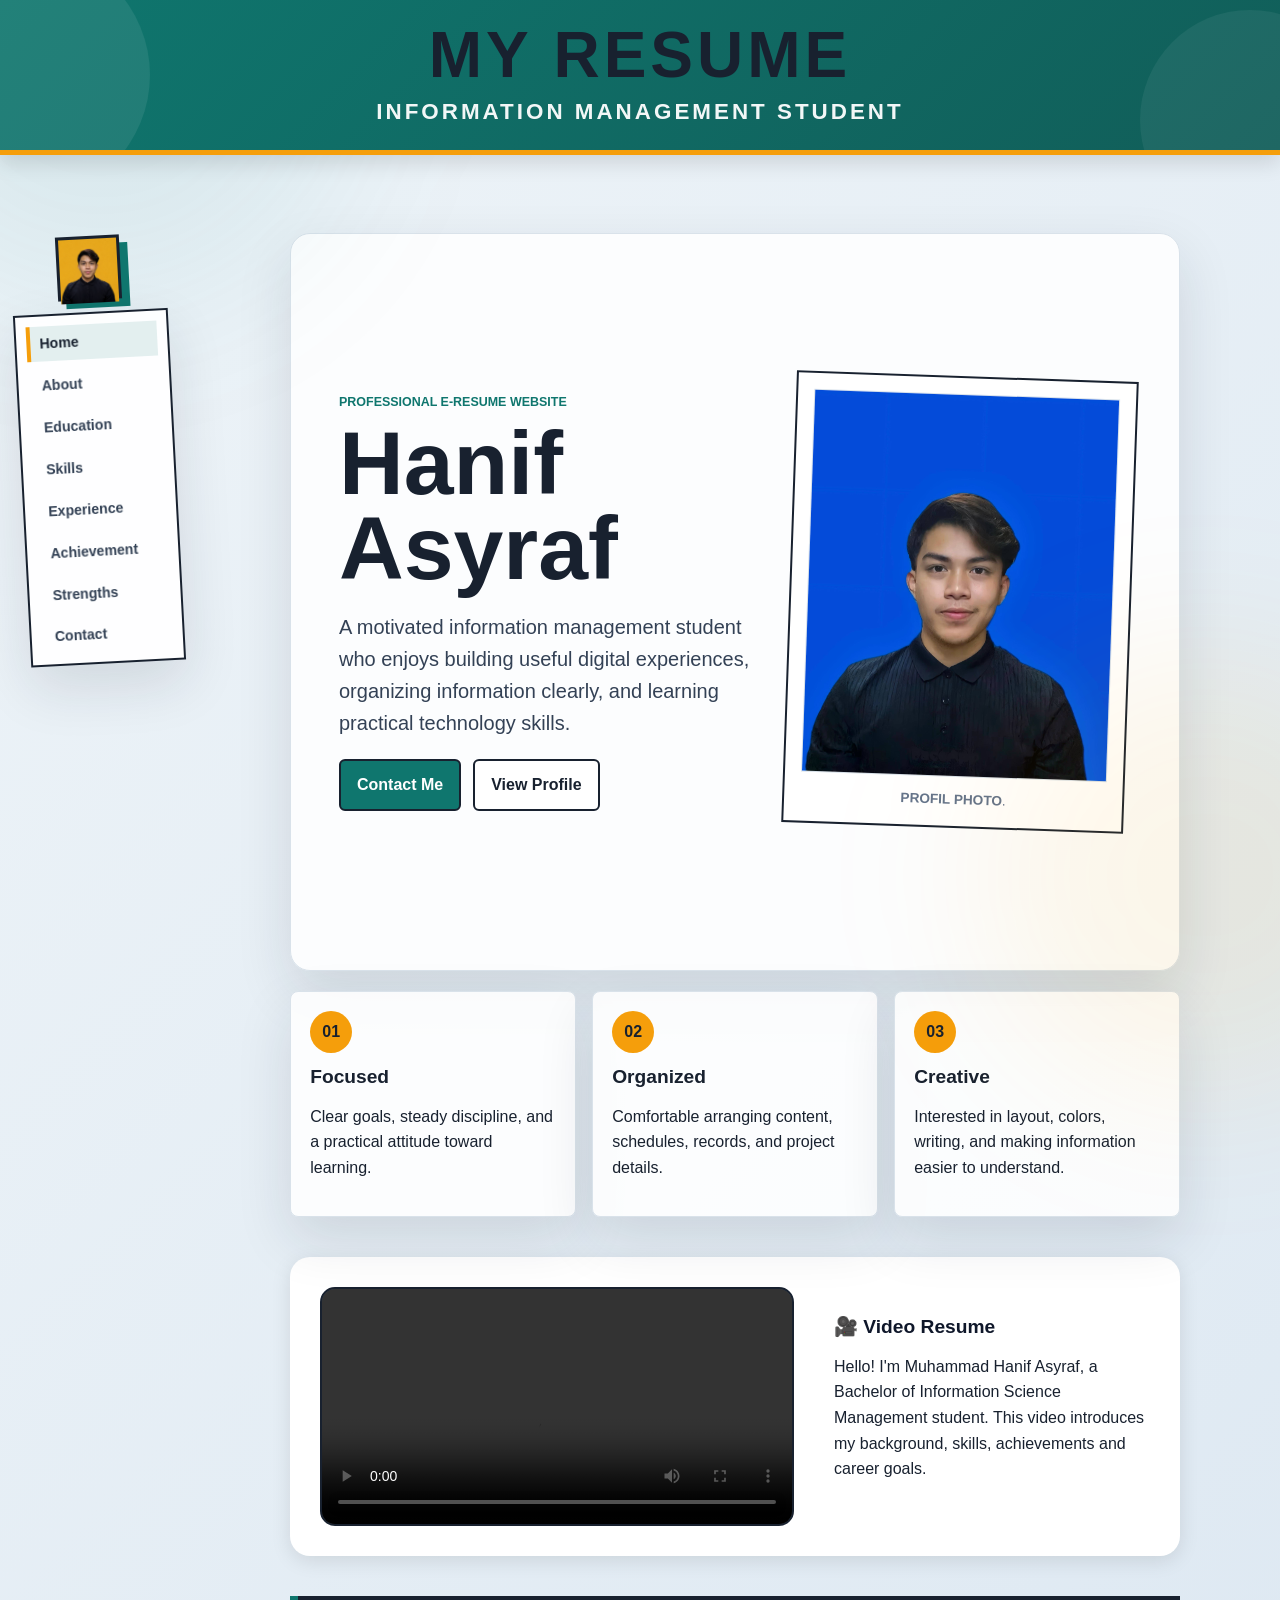
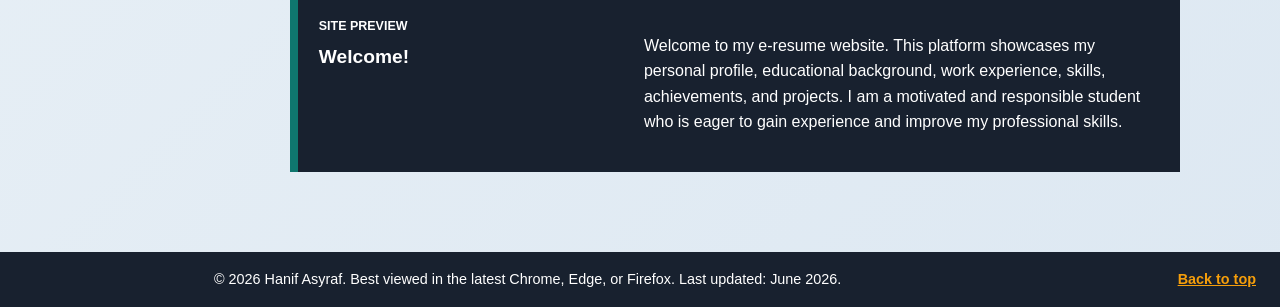
==== index.html @ 0a4d9438 "Add files via upload" ====
<!DOCTYPE html>
<html lang="en">
  <header class="resume-header">
    <h1>MY RESUME</h1>
    <p>INFORMATION MANAGEMENT STUDENT</p>
  </header>
<head>
  <meta charset="UTF-8">
  <meta name="viewport" content="width=device-width, initial-scale=1.0">
  <meta name="description" content="Professional e-resume website for a university web design assignment.">
  <meta name="keywords" content="e-resume, portfolio, student, web design, resume">
  <meta name="author" content="Your Name">
  <title>Home | Professional E-Resume</title>
  <link rel="stylesheet" href="css/style.css">
  <script defer src="js/script.js"></script>
</head>
<body>
  <a class="skip-link" href="#main">Skip to content</a>
  <aside class="side-map" aria-label="Site map">
    <a class="brand-mark" href="student.html"
     aria-label="Open student details">
    <img src="assets/images/profil2.jpg" alt=""></a>
    <nav>
      <a class="active" href="index.html">Home</a>
      <a href="about.html">About</a>
      <a href="education.html">Education</a>
      <a href="skills.html">Skills</a>
      <a href="experience.html">Experience</a>
      <a href="achievement.html">Achievement</a>
      <a href="strengths.html">Strengths</a>
      <a href="contact.html">Contact</a>
    </nav>
  </aside>

  <main id="main" class="page-shell">
    <header class="hero panel-split">
      <section class="hero-copy">
        <p class="eyebrow">Professional e-resume website</p>
        <h1>Hanif Asyraf</h1>
        <p class="lead">A motivated information management student who enjoys building useful digital experiences, organizing information clearly, and learning practical technology skills.</p>
        <div class="hero-actions">
          <a class="button primary" href="contact.html">Contact Me</a>
          <a class="button ghost" href="about.html">View Profile</a>
        </div>
      </section>
      <figure class="photo-stage">
        <img src="assets/images/profil.jpg" alt="Portrait placeholder for your photo">
       <center><figcaption><strong>PROFIL PHOTO</strong>.</figcaption></center>
      </figure>
    </header>

    <section class="quick-grid" aria-label="Resume highlights">
      <article>
        <span>01</span>
        <h2>Focused</h2>
        <p>Clear goals, steady discipline, and a practical attitude toward learning.</p>
      </article>
      <article>
        <span>02</span>
        <h2>Organized</h2>
        <p>Comfortable arranging content, schedules, records, and project details.</p>
      </article>
      <article>
        <span>03</span>
        <h2>Creative</h2>
        <p>Interested in layout, colors, writing, and making information easier to understand.</p>
      </article>
    </section>

    <section class="resume-showcase">

    <div class="video-box">
        <video controls>
            <source src="assets/media/hanifresume.mp4" type="video/mp4">
        </video>
    </div>

    <div class="info-box">
        <h2>🎥 Video Resume</h2>
        <p>
            Hello! I'm Muhammad Hanif Asyraf, a Bachelor of Information Science
            Management student. This video introduces my background, skills,
            achievements and career goals.
        </p>
    </div>

</section>

    <section class="content-band">
      <div>
        <p class="section-kicker">Site Preview</p>
        <h2>Welcome!</h2>
      </div>
      <p>Welcome to my e-resume website. This platform showcases my personal profile, educational background, work experience, skills, achievements, and projects. I am a motivated and responsible student who is eager to gain experience and improve my professional skills.</p>
    </section>
  </main>

  <footer class="site-footer">
    <p>&copy; 2026 Hanif Asyraf. Best viewed in the latest Chrome, Edge, or Firefox. Last updated: June 2026.</p>
    <a href="#main">Back to top</a>
  </footer>
</body>
</html>
---- css/style.css ----
:root {
  --teal: #0f766e;
  --amber: #f59e0b;
  --slate: #334155;
  --paper: #f8fafc;
  --ink: #18212f;
  --muted: #64748b;
  --line: #d9e2ea;
  --white: #ffffff;
  --shadow: 0 22px 55px rgba(24, 33, 47, 0.12);
}


.resume-header {
  background: linear-gradient(135deg, #0f766e, #115e59);
  color: white;
  text-align: center;
  padding: 25px 20px 20px;
  margin-bottom: 30px;
  border-bottom: 5px solid #f59e0b;
  box-shadow: 0 8px 20px rgba(0,0,0,0.12);
  position: relative;
  overflow: hidden;
}

.resume-header h1 {
  font-size: 4rem;
  margin: 0;
  letter-spacing: 4px;
  font-weight: 900;
  text-transform: uppercase;
}

.resume-header p {
  margin-top: 8px;
  margin-bottom: 0;
  font-size: 1.4rem;
  letter-spacing: 3px;
  font-weight: 600;
  color: rgba(255,255,255,0.95);
}

.resume-header::before {
  content: "";
  position: absolute;
  top: -50px;
  left: -100px;

  width: 250px;
  height: 250px;

  background: rgba(255,255,255,0.08);
  border-radius: 50%;
}

.resume-header::after {
  content: "";
  position: absolute;
  bottom: -80px;
  right: -80px;

  width: 220px;
  height: 220px;

  background: rgba(255,255,255,0.06);
  border-radius: 50%;
} 

* {
  box-sizing: border-box;
}

html {
  scroll-behavior: smooth;
}

body {
  margin: 0;
  background:
    linear-gradient(135deg, rgba(15, 118, 110, 0.10), transparent 34%),
    linear-gradient(315deg, rgba(245, 158, 11, 0.13), transparent 34%),
    var(--paper);
  color: var(--ink);
  font-family: Poppins, Roboto, Arial, sans-serif;
  line-height: 1.6;
}

body{
    background: linear-gradient(135deg,#EEF4F8,#DDE8F2);
}

.hero{
    background:#ffffff;
    border-radius:20px;
    box-shadow:0 20px 60px rgba(0,0,0,.08);
}

body::before{
    content:"";
    position:fixed;
    top:-200px;
    left:-150px;
    width:500px;
    height:500px;
    border-radius:50%;
    background:rgba(0,128,128,.08);
    filter:blur(80px);
}

body::after{
    content:"";
    position:fixed;
    bottom:-200px;
    right:-150px;
    width:450px;
    height:450px;
    border-radius:50%;
    background:rgba(255,166,0,.08);
    filter:blur(80px);
}

a {
  color: inherit;
}

img,
video {
  max-width: 100%;
  display: block;
}

.skip-link {
  position: absolute;
  left: 1rem;
  top: -4rem;
  z-index: 30;
  background: var(--ink);
  color: var(--white);
  padding: 0.65rem 1rem;
  border-radius: 6px;
}

.skip-link:focus {
  top: 1rem;
}

.side-map {
  position: fixed;
  left: 1.25rem;
  top: 50%;
  z-index: 20;
  width: 155px;
  transform: translateY(-50%) rotate(-3deg);
  transform-origin: center;
}

.brand-mark {
  display: grid;
  width: 64px;
  height: 64px;
  margin: 0 auto 0.75rem;
  place-items: center;
  border: 3px solid var(--ink);
  background: var(--amber);
  color: var(--ink);
  font-weight: 800;
  text-decoration: none;
  box-shadow: 8px 8px 0 var(--teal);
}

.side-map nav {
  display: grid;
  gap: 0.45rem;
  padding: 0.65rem;
  border: 2px solid var(--ink);
  background: rgba(255, 255, 255, 0.92);
  box-shadow: var(--shadow);
  backdrop-filter: blur(8px);
}

.side-map a:not(.brand-mark) {
  padding: 0.38rem 0.55rem;
  border-left: 4px solid transparent;
  color: var(--slate);
  font-family: Roboto, Arial, sans-serif;
  font-size: 0.88rem;
  font-weight: 700;
  text-decoration: none;
}

.side-map a:not(.brand-mark):hover,
.side-map a.active {
  border-left-color: var(--amber);
  background: rgba(15, 118, 110, 0.11);
  color: var(--ink);
}

.resume-showcase{
    display:flex;
    align-items:center;
    gap:40px;
    max-width:1000px;
    margin:40px auto;
    padding:30px;
    background:white;
    border-radius:20px;
    box-shadow:0 5px 20px rgba(0,0,0,0.1);
}

.video-box{
    flex:1.5;
}

.video-box video{
    width:100%;
    border-radius:15px;
}

.info-box{
    flex:1;
}

.info-box h2{
    color:#0f172a;
    margin-bottom:15px;
}

.btn{
    display:inline-block;
    margin-top:15px;
    background:#d4a017;
    color:white;
    padding:10px 20px;
    border-radius:8px;
    text-decoration:none;
}

.page-shell {
  width: min(1080px, calc(100% - 2rem));
  margin: 0 auto;
  padding: 3rem 0 5rem 190px;
}

.hero,
.page-header,
.story-card,
.image-note,
.quick-grid article,
.timeline article,
.skill-grid article,
.experience-board article,
.hobby-grid article,
.audio-box,
.media-panel,
.contact-card,
.contact-form,
.student-card {
  border: 1px solid var(--line);
  background: rgba(255, 255, 255, 0.88);
  box-shadow: var(--shadow);
}

.hero {
  min-height: 82vh;
  align-items: center;
}

.panel-split {
  display: grid;
  grid-template-columns: 1.1fr 0.9fr;
  gap: 2rem;
  padding: clamp(1.25rem, 4vw, 3rem);
}

.eyebrow,
.section-kicker,
.tag {
  margin: 0 0 0.5rem;
  color: var(--teal);
  font-size: 0.78rem;
  font-weight: 800;
  letter-spacing: 0;
  text-transform: uppercase;
}

h1,
h2,
h3,
p {
  overflow-wrap: anywhere;
}

h1 {
  margin: 0;
  color: var(--ink);
  font-family: Arial, Poppins, sans-serif;
  font-size: clamp(2.8rem, 8vw, 5.6rem);
  line-height: 0.95;
}

h2 {
  margin: 0 0 0.5rem;
  color: var(--ink);
  font-size: 1.2rem;
  line-height: 1.2;
}

.lead {
  max-width: 720px;
  color: var(--slate);
  font-size: clamp(1rem, 2vw, 1.25rem);
}

.hero-actions,
.skill-controls {
  display: flex;
  flex-wrap: wrap;
  gap: 0.75rem;
  margin-top: 1.25rem;
}

.button,
.filter-button {
  min-height: 42px;
  border: 2px solid var(--ink);
  border-radius: 6px;
  padding: 0.7rem 1rem;
  font-weight: 800;
  text-decoration: none;
  cursor: pointer;
}

.button.primary,
.filter-button.active {
  background: var(--teal);
  color: var(--white);
}

.button.ghost,
.filter-button {
  background: var(--white);
  color: var(--ink);
}

.photo-stage {
  margin: 0;
  padding: 1rem;
  border: 2px solid var(--ink);
  background: var(--white);
  transform: rotate(2deg);
}

.photo-stage img {
  width: 100%;
  aspect-ratio: 4 / 5;
  object-fit: cover;
  border: 1px solid var(--line);
}

.photo-stage figcaption,
.image-note figcaption {
  margin-top: 0.75rem;
  color: var(--muted);
  font-size: 0.85rem;
}

.quick-grid,
.experience-board,
.hobby-grid,
.skill-grid {
  display: grid;
  grid-template-columns: repeat(3, 1fr);
  gap: 1rem;
  margin-top: 1.25rem;
}

.quick-grid article,
.skill-grid article,
.experience-board article,
.hobby-grid article {
  padding: 1.2rem;
  border-radius: 8px;
}

.quick-grid span,
.strength-list span {
  display: inline-grid;
  width: 42px;
  height: 42px;
  margin-bottom: 0.75rem;
  place-items: center;
  border-radius: 50%;
  background: var(--amber);
  color: var(--ink);
  font-weight: 900;
}

.content-band,
.fact-strip {
  display: grid;
  grid-template-columns: 0.75fr 1.25fr;
  gap: 1rem;
  margin-top: 1.25rem;
  padding: 1.3rem;
  border-left: 8px solid var(--teal);
  background: var(--ink);
  color: var(--white);
}

.content-band h2,
.content-band p,
.fact-strip strong,
.fact-strip span {
  color: var(--white);
}

.page-header {
  padding: clamp(1.25rem, 3vw, 2.4rem);
  border-left: 10px solid var(--amber);
}

.two-column,
.contact-layout {
  display: grid;
  grid-template-columns: 1fr 0.85fr;
  gap: 1rem;
  margin-top: 1.25rem;
}

.story-card,
.image-note,
.audio-box,
.media-panel,
.contact-card,
.contact-form {
  padding: 1.25rem;
  border-radius: 8px;
}

.image-note {
  margin: 0;
}

.fact-strip {
  grid-template-columns: repeat(4, 1fr);
}

.fact-strip div {
  display: grid;
  gap: 0.25rem;
}

.timeline {
  display: grid;
  gap: 1rem;
  margin-top: 1.25rem;
}

.timeline article {
  position: relative;
  padding: 1.25rem 1.25rem 1.25rem 2rem;
  border-radius: 8px;
}

.timeline article::before {
  content: "";
  position: absolute;
  left: 0.75rem;
  top: 1.45rem;
  bottom: 1.45rem;
  width: 5px;
  background: var(--teal);
}

time {
  color: var(--amber);
  font-weight: 900;
}

.table-section {
  margin-top: 1.25rem;
  overflow-x: auto;
}

table {
  width: 100%;
  border-collapse: collapse;
  background: var(--white);
}

caption {
  padding: 0.75rem;
  color: var(--slate);
  text-align: left;
}

th,
td {
  border: 1px solid var(--line);
  padding: 0.85rem;
  text-align: left;
}

th {
  background: var(--slate);
  color: var(--white);
}

.meter {
  height: 12px;
  margin: 0.8rem 0;
  overflow: hidden;
  border-radius: 999px;
  background: #e2e8f0;
}

.meter span {
  display: block;
  height: 100%;
  border-radius: inherit;
  background: linear-gradient(90deg, var(--teal), var(--amber));
}

.media-panel {
  display: grid;
  grid-template-columns: 0.75fr 1.25fr;
  gap: 1rem;
  align-items: center;
  margin-top: 1.25rem;
}

video {
  width: 100%;
  border: 2px solid var(--ink);
  background: var(--slate);
}

.hobby-grid article img {
  width: 100%;
  height: 150px;
  margin-bottom: 1rem;
  object-fit: cover;
  border-radius: 6px;
}

.audio-box {
  margin-top: 1.25rem;
}

audio {
  width: 100%;
}

.strength-list {
  display: grid;
  grid-template-columns: repeat(2, 1fr);
  gap: 1rem;
  margin-top: 1.25rem;
}

.strength-img {
  width: 50px;
}

.strength-list article {
  display: grid;
  grid-template-columns: auto 1fr;
  gap: 1rem;
  padding: 1.25rem;
  border: 1px solid var(--line);
  border-radius: 8px;
  background: var(--white);
}

.contact-form {
  display: grid;
  gap: 0.65rem;
}

label {
  color: var(--slate);
  font-weight: 800;
}

input,
textarea {
  width: 100%;
  border: 1px solid var(--line);
  border-radius: 6px;
  padding: 0.8rem;
  font: inherit;
}

input:focus,
textarea:focus {
  outline: 3px solid rgba(245, 158, 11, 0.35);
  border-color: var(--amber);
}

.form-status {
  margin: 0;
  color: var(--teal);
  font-weight: 800;
}

.site-footer {
  display: flex;
  justify-content: space-between;
  gap: 1rem;
  padding: 1rem 1.5rem 1rem calc(190px + 1.5rem);
  background: var(--ink);
  color: var(--white);
  font-family: Roboto, Arial, sans-serif;
  font-size: 0.9rem;
}

.site-footer p {
  margin: 0;
}

.site-footer a {
  color: var(--amber);
  font-weight: 800;
}

.student-page {
  min-height: 100vh;
  display: grid;
  place-items: center;
  padding: 1rem;
}

.student-card {
  width: min(780px, 100%);
  padding: 1.5rem;
  border-radius: 8px;
}

.student-card h1 {
  margin: 1rem 0;
  font-size: clamp(2rem, 6vw, 3.4rem);
}

.student-card img {
  width: 150px;
  aspect-ratio: 1;
  object-fit: cover;
  border: 2px solid var(--ink);
}

dl {
  display: grid;
  grid-template-columns: 180px 1fr;
  gap: 0;
  margin: 1rem 0 0;
  border: 1px solid var(--line);
}

dt,
dd {
  margin: 0;
  padding: 0.65rem;
  border-bottom: 1px solid var(--line);
}

dt {
  background: rgba(15, 118, 110, 0.10);
  font-weight: 900;
}

@media (max-width: 900px) {
  .side-map {
    position: sticky;
    top: 0;
    width: 100%;
    transform: none;
    background: var(--paper);
    padding: 0.5rem;
  }

  .brand-mark {
    display: none;
  }

  .side-map nav {
    display: flex;
    gap: 0.25rem;
    overflow-x: auto;
  }

  .side-map a:not(.brand-mark) {
    white-space: nowrap;
  }

  .page-shell {
    width: min(100% - 1rem, 1080px);
    padding: 1rem 0 4rem;
  }

  .site-footer {
    padding: 1rem;
  }
}

@media (max-width: 760px) {
  .panel-split,
  .two-column,
  .contact-layout,
  .content-band,
  .media-panel,
  .fact-strip,
  .strength-list,
  .quick-grid,
  .experience-board,
  .hobby-grid,
  .skill-grid {
    grid-template-columns: 1fr;
  }

  .hero {
    min-height: auto;
  }

  .photo-stage {
    transform: none;
  }

  .site-footer {
    display: grid;
  }

  dl {
    grid-template-columns: 1fr;
  }
}

.skill-grid article {
  opacity: 0;
  transform: translateY(30px);
  animation: fadeUp 0.8s ease forwards;
  transition: all 0.3s ease;
}

/* Skill cards appear one by one */
.skill-grid article:nth-child(1) {
  animation-delay: 0.1s;
}

.skill-grid article:nth-child(2) {
  animation-delay: 0.2s;
}

.skill-grid article:nth-child(3) {
  animation-delay: 0.3s;
}

.skill-grid article:nth-child(4) {
  animation-delay: 0.4s;
}

.skill-grid article:nth-child(5) {
  animation-delay: 0.5s;
}

.skill-grid article:nth-child(6) {
  animation-delay: 0.6s;
}

.skill-grid article:hover {
  transform: translateY(-10px) scale(1.02);
  box-shadow: 0 20px 40px rgba(0, 0, 0, 0.15);
}

.filter-button {
  transition: all 0.3s ease;
}

.filter-button:hover {
  transform: translateY(-3px);
  box-shadow: 0 8px 20px rgba(15, 118, 110, 0.25);
}


.meter {
  position: relative;
}

.meter span {
  animation: growBar 2s ease-out;
}

@keyframes fadeUp {
  from {
    opacity: 0;
    transform: translateY(30px);
  }

  to {
    opacity: 1;
    transform: translateY(0);
  }
}

@keyframes growBar {
  from {
    width: 0;
  }
}

.page-header {
  animation: fadeInDown 1s ease;
}

.strength-list article {
  opacity: 0;
  transform: translateY(30px);
  animation: fadeUpStrength 0.8s ease forwards;
  transition: all 0.3s ease;
}

.strength-list article:nth-child(1) {
  animation-delay: 0.1s;
}

.strength-list article:nth-child(2) {
  animation-delay: 0.3s;
}

.strength-list article:nth-child(3) {
  animation-delay: 0.5s;
}

.strength-list article:nth-child(4) {
  animation-delay: 0.7s;
}

.strength-list article:hover {
  transform: translateY(-10px) scale(1.02);
  box-shadow: 0 20px 40px rgba(0,0,0,0.15);
}

.strength-img {
  animation: float 3s ease-in-out infinite;
  transition: transform 0.3s ease;
}

.strength-list article:hover .strength-img {
  transform: scale(1.15);
}

.strength-list span {
  animation: popIn 0.8s ease;
}

@keyframes fadeUpStrength {
  from {
    opacity: 0;
    transform: translateY(30px);
  }

  to {
    opacity: 1;
    transform: translateY(0);
  }
}

@keyframes fadeInDown {
  from {
    opacity: 0;
    transform: translateY(-30px);
  }

  to {
    opacity: 1;
    transform: translateY(0);
  }
}

@keyframes float {
  0%,100% {
    transform: translateY(0);
  }

  50% {
    transform: translateY(-8px);
  }
}

@keyframes popIn {
  0% {
    transform: scale(0);
  }

  80% {
    transform: scale(1.1);
  }

  100% {
    transform: scale(1);
  }
}
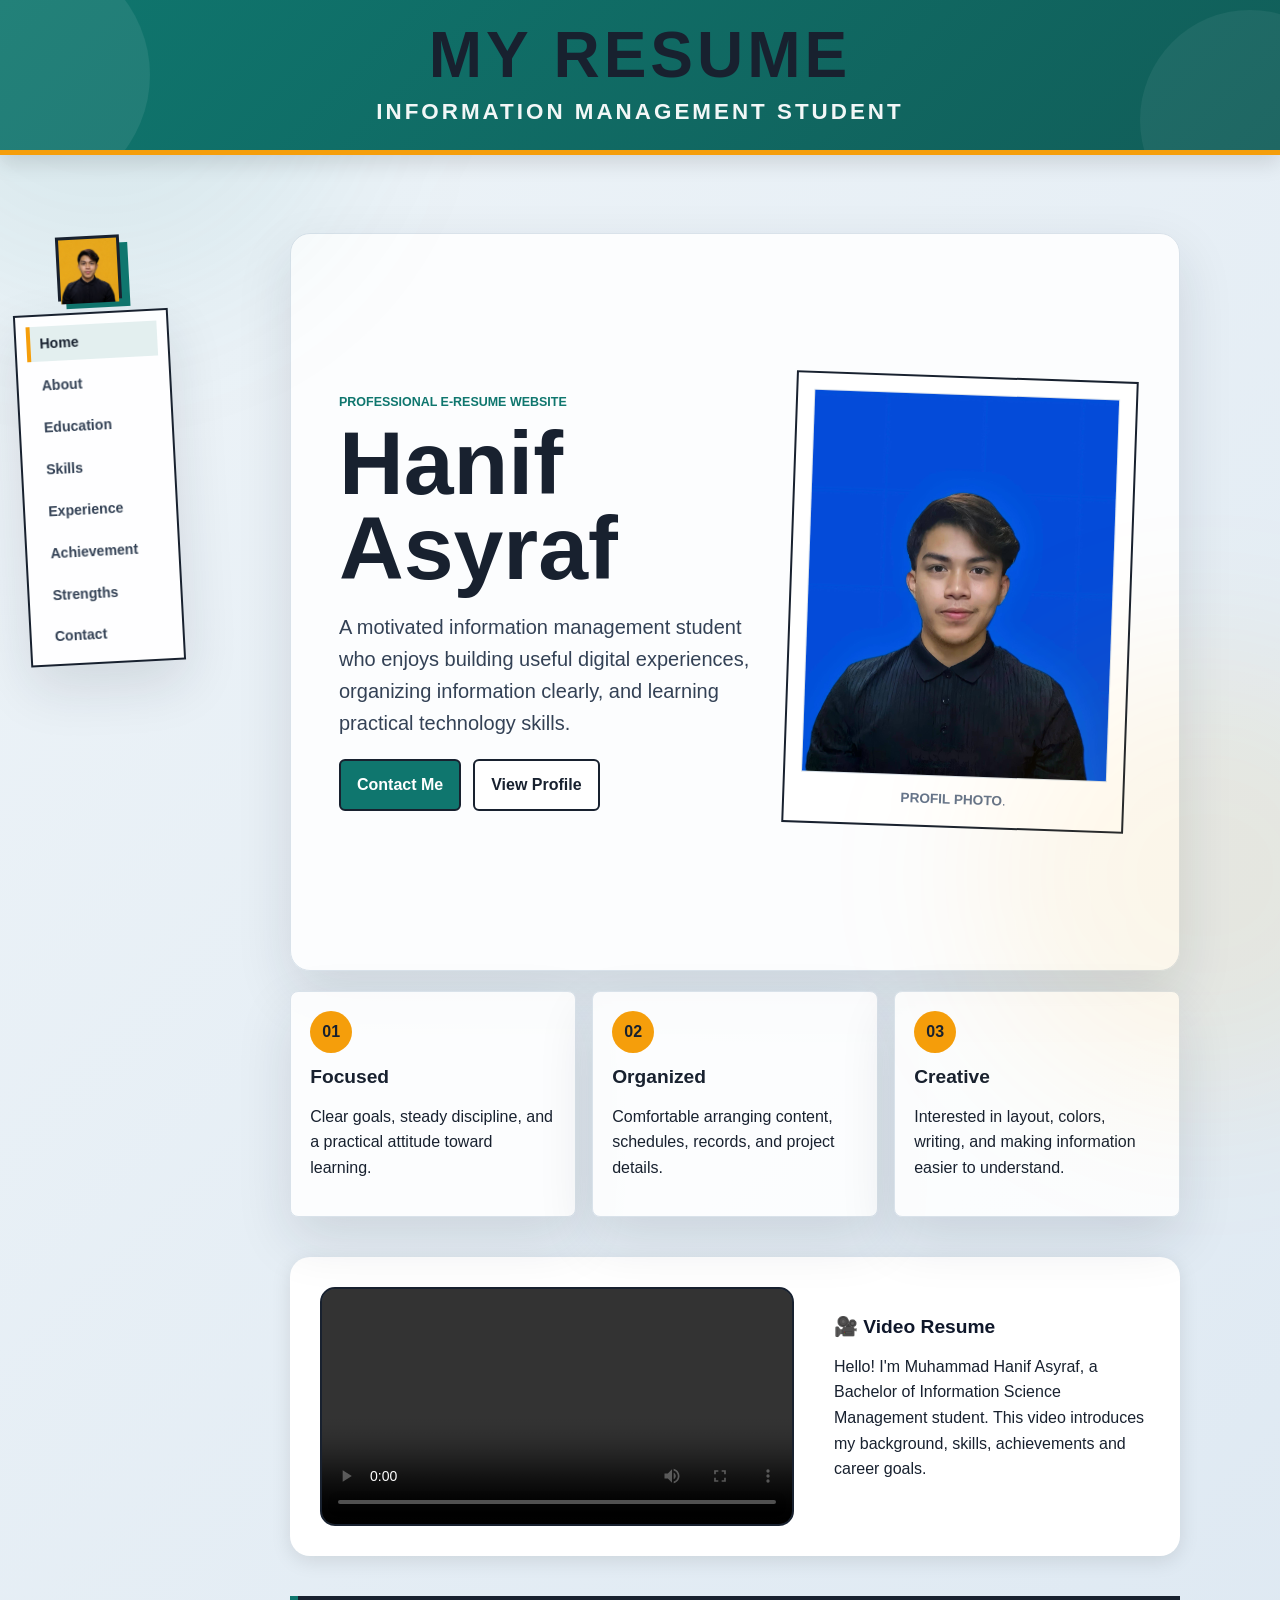
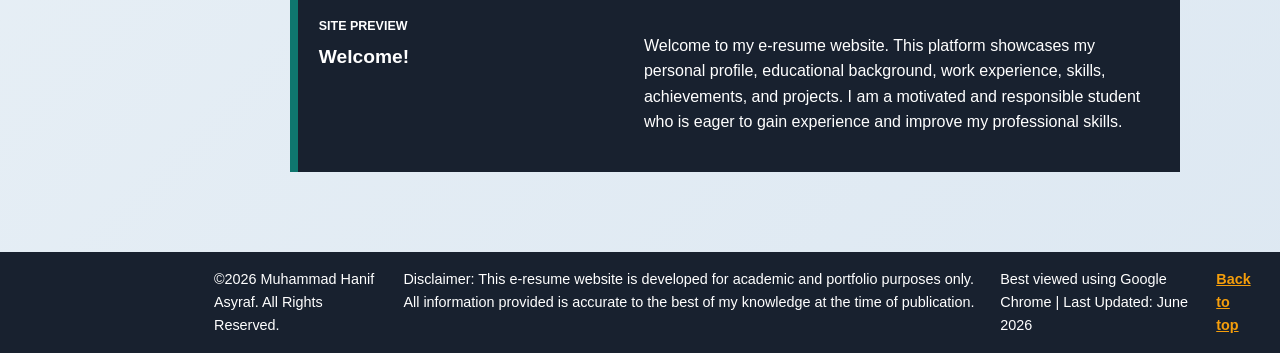
==== commit c31df6f4: "Revise footer text in index.html Updated footer content for copyright and disclaimer." ====
--- a/index.html
+++ b/index.html
@@ -96,7 +96,11 @@
   </main>
 
   <footer class="site-footer">
-    <p>&copy; 2026 Hanif Asyraf. Best viewed in the latest Chrome, Edge, or Firefox. Last updated: June 2026.</p>
+   <p>&copy;2026 Muhammad Hanif Asyraf. All Rights Reserved.</p>
+
+<p>Disclaimer: This e-resume website is developed for academic and portfolio purposes only. All information provided is accurate to the best of my knowledge at the time of publication.</p>
+
+<p>Best viewed using Google Chrome | Last Updated: June 2026</p>
     <a href="#main">Back to top</a>
   </footer>
 </body>
